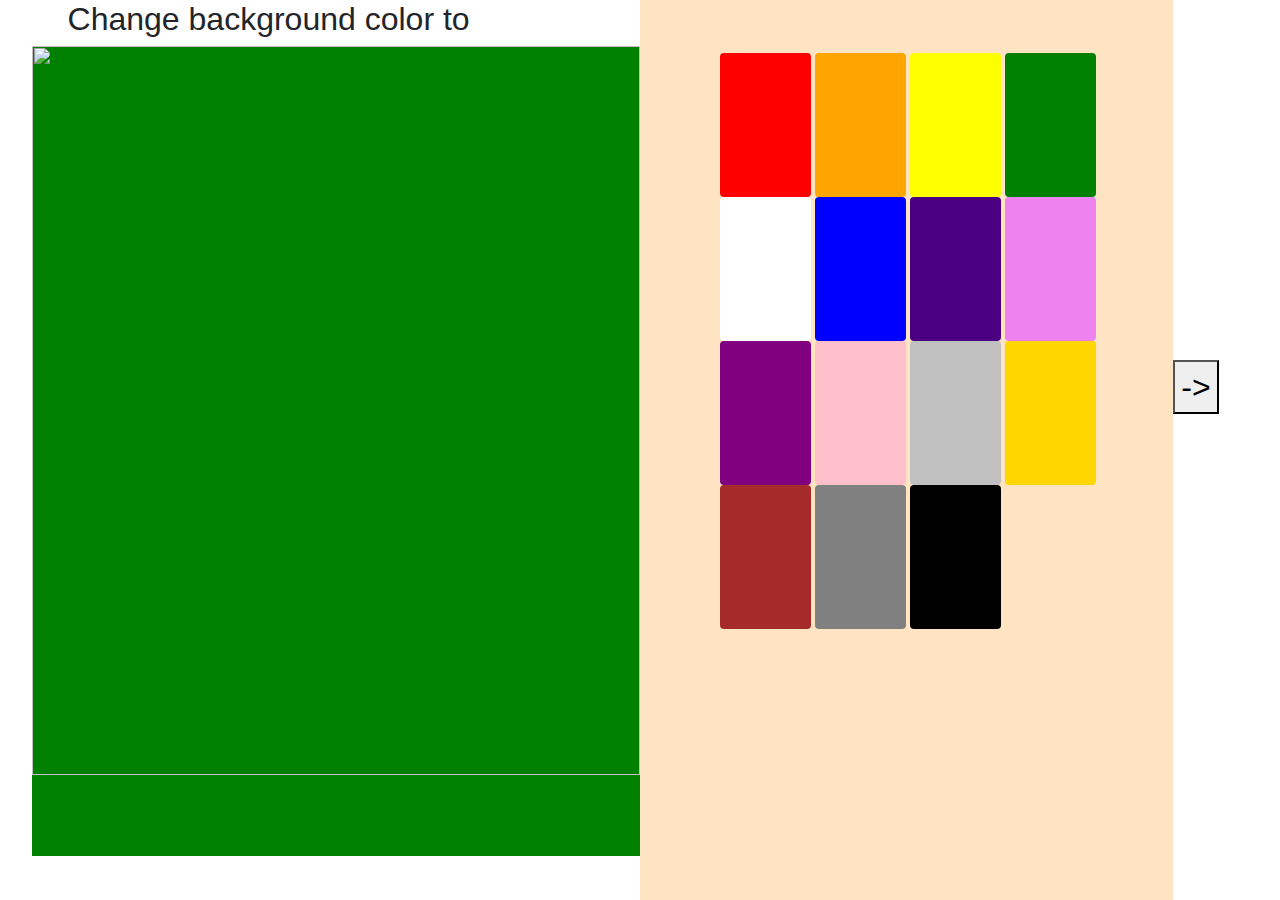
==== index.html @ 16c93b71 "Added button hover effect" ====
<!DOCTYPE html>
<html lang="en">
<head>
    
    <meta charset="UTF-8">
    <meta name="viewport" content="width=device-width, initial-scale=1.0">
    <title>learn colours with fun</title>

    <link rel="stylesheet" href="https://maxcdn.bootstrapcdn.com/bootstrap/4.0.0/css/bootstrap.min.css" integrity="sha384-Gn5384xqQ1aoWXA+058RXPxPg6fy4IWvTNh0E263XmFcJlSAwiGgFAW/dAiS6JXm" crossorigin="anonymous">
    <link href = "index.css" relation = "stylesheet">

    <style>
        .btn{
            height : 17%;
            width : 20%;
            padding : 3%;
        }

        .btn {
            display: inline-block;
            vertical-align: middle;
            transform: translateZ(0);
            box-shadow: 0 0 1px rgba(0, 0, 0, 0);
            backface-visibility: hidden;
            -moz-osx-font-smoothing: grayscale;
            transition-duration: 0.3s;
            transition-property: transform;
        }

        .btn:hover,
        .btn:focus,
        .btn:active {
            transform: scale(1.1);
        }


        .leftside
        {
            padding-left : 5%;
            width : 100%;   
        }

        .rightside
        {
            padding-top : 10%;
            padding-left : 15%;
            background-color: bisque;
        }

        .nextside
        {
            padding-top: 40vh;
        }

        @media screen and (min-width: 768px)
        {
            .leftside, .rightside
            {
                height : 100vh;
            }
        }        
    </style>

    <script src="https://ajax.googleapis.com/ajax/libs/jquery/1.11.3/jquery.min.js"></script>    
    <script type="text/javascript">

        $(document).ready(function(){

            //pick a random image
            $("#next").click(function(){
                var imageNames = ["captainAmerica", "chipAndDale", "donaldDuck", "frozen", "goofy", "iceAge", "lionKing", "mario", "minions", "mowgli",
                                        "nightFury", "penguinsOfMadagascar", "smurf", "snoopy", "spongeBob", "tomAndJerry"];

                var imageName = imageNames[Math.floor(Math.random() * imageNames.length)];
                var imageName = "./images/" + imageName + ".png";
                $("#myImage").attr("src", imageName); 
            })

            //change background color on click of btn class
            $(".btn").click(function(){
                $(".picture").css("background-color", this.id);
            });

            //pick a random colour
            $("#next").click(function(){
                const colours = ["RED", "ORANGE", "YELLOW", "GREEN", "BLUE", "INDIGO", "VIOLET", "PURPLE", "PINK", "SILVER", "GOLD", "BROWN", "GREY", "BLACK", "WHITE"];
                const randomColour = colours[Math.floor(Math.random() * colours.length)];
                $("#randomColour").html(randomColour);
            })

        
        });

    </script>

</head>

<body>

    <div class = "row no-gutters">

        <div class = "col-md-6 no-gutters">
            <div class = "leftside">
                <h2 style="font-size : 2.5vw;">&nbsp;&nbsp;&nbsp; Change background color to <span id = "randomColour" style = "color: brown;"></span> </h2>
                <img id = "myImage" class="picture" src="http://pngimg.com/uploads/mario/mario_PNG53.png" style="background-color:green; height:90%; width:100%">
            </div>
        </div>

        <div class = "col-md-5 no-gutters">
            <div class = "rightside">
                <!--Display colour pallate-->
                <button class = "btn" id = "red" style = "background-color: Red;"> </button>                 
                <button class = "btn" id = "orange" style = "background-color: Orange;"> </button>
                <button class = "btn" id = "yellow" style = "background-color: Yellow;"> </button>
                <button class = "btn" id = "green" style = "background-color: Green;"> </button>
                <button class = "btn" id = "white" style = "background-color: white;"> </button>
                <button class = "btn" id = "blue" style = "background-color: Blue;"> </button>
                <button class = "btn" id = "indigo" style = "background-color: Indigo;"> </button>
                <button class = "btn" id = "violet" style = "background-color: violet;"> </button>
                <button class = "btn" id = "purple" style = "background-color: purple;"> </button>
                <button class = "btn" id = "pink" style = "background-color: pink;"> </button>
                <button class = "btn" id = "silver" style = "background-color: silver;"> </button>
                <button class = "btn" id = "gold" style = "background-color: gold;"> </button>
                <button class = "btn" id = "brown" style = "background-color: brown;"> </button>
                <button class = "btn" id = "grey" style = "background-color: grey;"> </button>
                <button class = "btn" id = "black" style = "background-color: black;"> </button>
            </div>
        </div>

        <div class = "col-md-1 no-gutters">
            <div class = "nextside">
                <button id = "next" style="font-size : 2.5vw;"> -> </button>
            </div> 
        </div>

    <div>
</body>

</html>
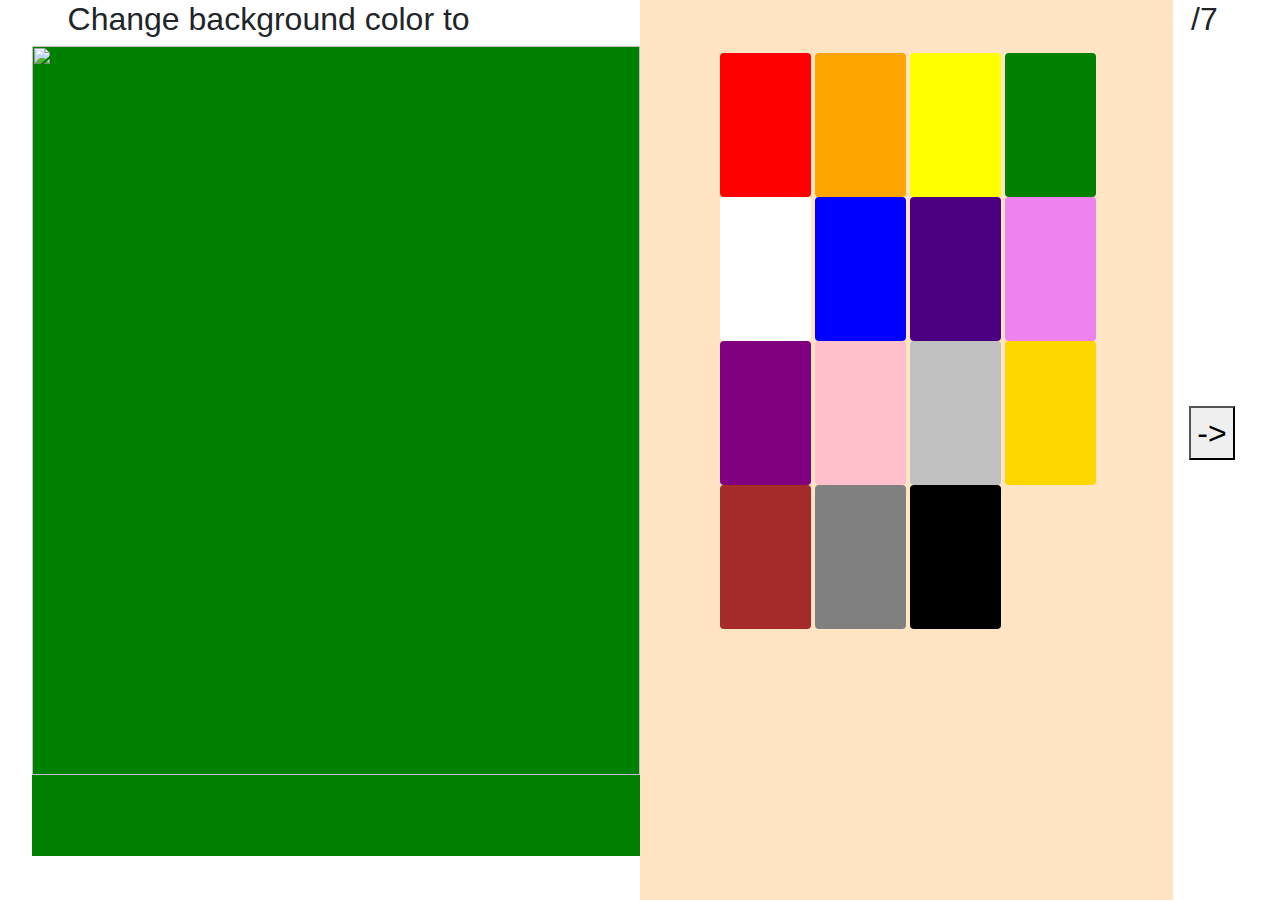
==== commit 37f53bbb: "Added answer checking functionality in scripts" ====
--- a/index.html
+++ b/index.html
@@ -50,6 +50,7 @@
         .nextside
         {
             padding-top: 40vh;
+            padding-left: 15%;
         }
 
         @media screen and (min-width: 768px)
@@ -63,8 +64,72 @@
 
     <script src="https://ajax.googleapis.com/ajax/libs/jquery/1.11.3/jquery.min.js"></script>    
     <script type="text/javascript">
+        
 
         $(document).ready(function(){
+
+            var testId = 0;
+            var correct = 0;
+            var incorrect = 0;
+
+            var correctColor;
+            var selectedColor;
+
+            //pick a random colour
+
+            function checkOutcome()
+            {
+                if (testId != 0)
+                {
+                    if (correctColor === selectedColor)
+                    {
+                        $('#temp3').html("correct previous");
+                        correct = correct + 1;
+                    }
+                    else
+                    {
+                        $('#temp3').html("incorrect previous");
+                        incorrect = incorrect + 1;
+                    }
+                }
+                if(testId == 6)
+                {
+                    $('#next').html("submit");
+                }
+                if (testId == 7)
+                {
+                    alert("testId = " + testId);
+                }
+            }
+
+
+            function nextTestCase(){
+                checkOutcome();
+
+                testId = testId + 1;
+                $('#testId').html(testId);
+
+                //reset correctColor and selectedColor
+                correctColor = null;
+                selectedColor = null;
+
+                const colors = ["RED", "ORANGE", "YELLOW", "GREEN", "BLUE", "INDIGO", "VIOLET", "PURPLE", "PINK", "SILVER", "GOLD", "BROWN", "GREY", "BLACK", "WHITE"];
+                const randomColor = colors[Math.floor(Math.random() * colors.length)];
+                $("#randomColour").html(randomColor);
+            
+                correctColor = randomColor;
+
+            }
+
+
+            $("#next").click(nextTestCase)
+
+            //change background color on click of btn class
+            $(".btn").click(function(){
+                $(".picture").css("background-color", this.id);
+                selectedColor = this.id;
+            });
+
 
             //pick a random image
             $("#next").click(function(){
@@ -76,17 +141,12 @@
                 $("#myImage").attr("src", imageName); 
             })
 
-            //change background color on click of btn class
-            $(".btn").click(function(){
-                $(".picture").css("background-color", this.id);
-            });
-
-            //pick a random colour
-            $("#next").click(function(){
-                const colours = ["RED", "ORANGE", "YELLOW", "GREEN", "BLUE", "INDIGO", "VIOLET", "PURPLE", "PINK", "SILVER", "GOLD", "BROWN", "GREY", "BLACK", "WHITE"];
-                const randomColour = colours[Math.floor(Math.random() * colours.length)];
-                $("#randomColour").html(randomColour);
-            })
+
+
+            //alert if someone tries to refresh
+            window.onbeforeunload = function() {
+                return "Data will be lost if you leave the page, are you sure?";
+            };
 
         
         });
@@ -109,28 +169,33 @@
         <div class = "col-md-5 no-gutters">
             <div class = "rightside">
                 <!--Display colour pallate-->
-                <button class = "btn" id = "red" style = "background-color: Red;"> </button>                 
-                <button class = "btn" id = "orange" style = "background-color: Orange;"> </button>
-                <button class = "btn" id = "yellow" style = "background-color: Yellow;"> </button>
-                <button class = "btn" id = "green" style = "background-color: Green;"> </button>
-                <button class = "btn" id = "white" style = "background-color: white;"> </button>
-                <button class = "btn" id = "blue" style = "background-color: Blue;"> </button>
-                <button class = "btn" id = "indigo" style = "background-color: Indigo;"> </button>
-                <button class = "btn" id = "violet" style = "background-color: violet;"> </button>
-                <button class = "btn" id = "purple" style = "background-color: purple;"> </button>
-                <button class = "btn" id = "pink" style = "background-color: pink;"> </button>
-                <button class = "btn" id = "silver" style = "background-color: silver;"> </button>
-                <button class = "btn" id = "gold" style = "background-color: gold;"> </button>
-                <button class = "btn" id = "brown" style = "background-color: brown;"> </button>
-                <button class = "btn" id = "grey" style = "background-color: grey;"> </button>
-                <button class = "btn" id = "black" style = "background-color: black;"> </button>
+                <button class = "btn" id = "RED" style = "background-color: Red;"> </button>                 
+                <button class = "btn" id = "ORANGE" style = "background-color: Orange;"> </button>
+                <button class = "btn" id = "YELLOW" style = "background-color: Yellow;"> </button>
+                <button class = "btn" id = "GREEN" style = "background-color: Green;"> </button>
+                <button class = "btn" id = "WHITE" style = "background-color: white;"> </button>
+                <button class = "btn" id = "BLUE" style = "background-color: Blue;"> </button>
+                <button class = "btn" id = "INDIGO" style = "background-color: Indigo;"> </button>
+                <button class = "btn" id = "VIOLET" style = "background-color: violet;"> </button>
+                <button class = "btn" id = "PURPLE" style = "background-color: purple;"> </button>
+                <button class = "btn" id = "PINK" style = "background-color: pink;"> </button>
+                <button class = "btn" id = "SILVER" style = "background-color: silver;"> </button>
+                <button class = "btn" id = "GOLD" style = "background-color: gold;"> </button>
+                <button class = "btn" id = "BROWN" style = "background-color: brown;"> </button>
+                <button class = "btn" id = "GREY" style = "background-color: grey;"> </button>
+                <button class = "btn" id = "BLACK" style = "background-color: black;"> </button>
             </div>
         </div>
 
         <div class = "col-md-1 no-gutters">
+            <h2 style="font-size : 2.5vw;">&nbsp;&nbsp;<span id = "testId"></span>/7</h2>
             <div class = "nextside">
                 <button id = "next" style="font-size : 2.5vw;"> -> </button>
             </div> 
+        
+            <p id = "temp1"></p>
+            <p id = "temp2"></p>
+            <p id = "temp3"></p>
         </div>
 
     <div>
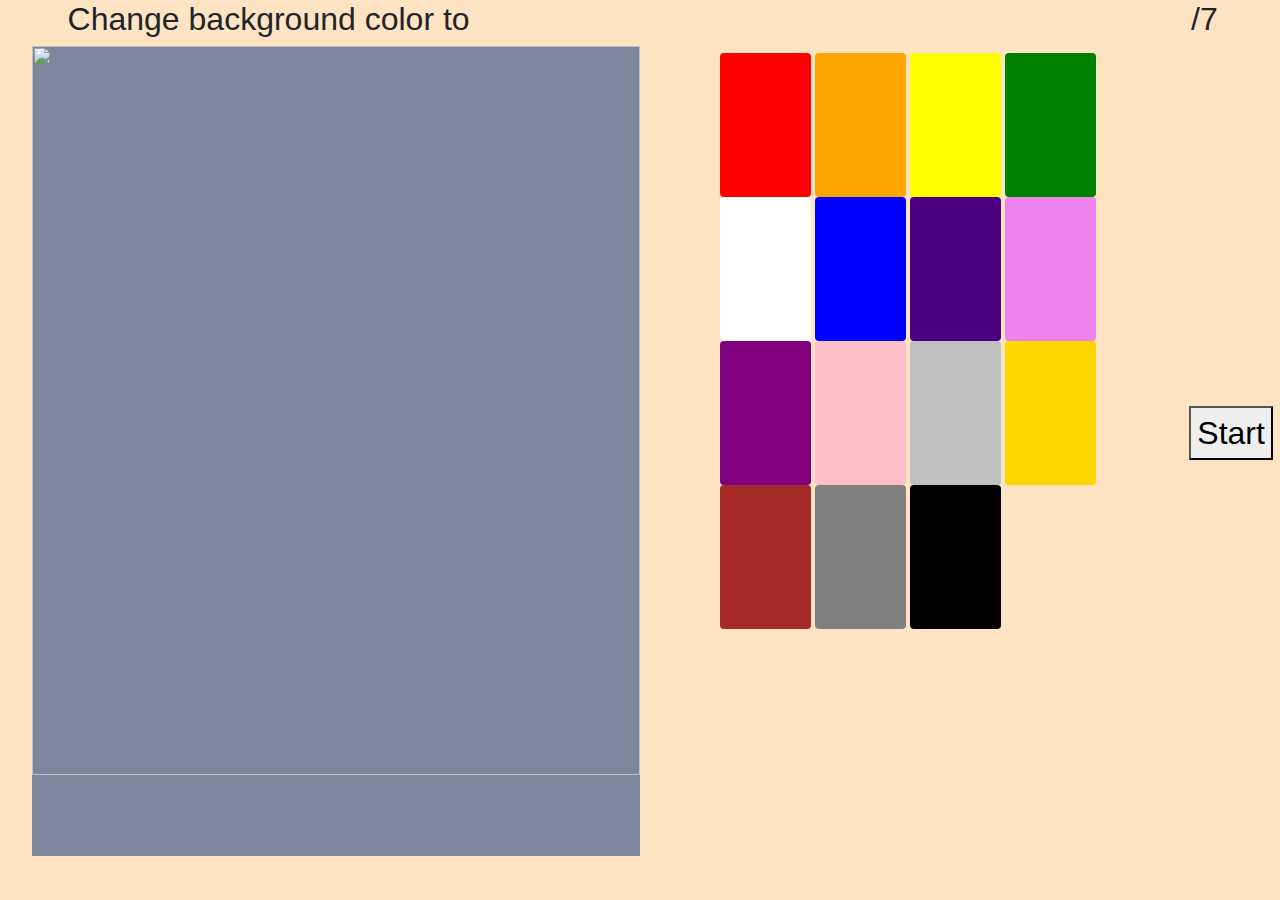
==== commit f28fee13: "js code to send data in params from index.html to result.html" ====
--- a/index.html
+++ b/index.html
@@ -10,6 +10,10 @@
     <link href = "index.css" relation = "stylesheet">
 
     <style>
+        body{
+            background-color: bisque;
+        }
+
         .btn{
             height : 17%;
             width : 20%;
@@ -38,6 +42,7 @@
         {
             padding-left : 5%;
             width : 100%;   
+            background-color: bisque;
         }
 
         .rightside
@@ -79,6 +84,11 @@
 
             function checkOutcome()
             {
+                if(testId == 0)
+                {
+                    $('#next').html("--->");
+                }
+
                 if (testId != 0)
                 {
                     if (correctColor === selectedColor)
@@ -98,7 +108,8 @@
                 }
                 if (testId == 7)
                 {
-                    alert("testId = " + testId);
+                    alert = "hello reached 7 you are about to be redirected"
+                    window.location.href = "result.html?correct=" + encodeURIComponent(correct);
                 }
             }
 
@@ -139,6 +150,7 @@
                 var imageName = imageNames[Math.floor(Math.random() * imageNames.length)];
                 var imageName = "./images/" + imageName + ".png";
                 $("#myImage").attr("src", imageName); 
+                $("#myImage").css("background-color","#7d869c");
             })
 
 
@@ -162,7 +174,7 @@
         <div class = "col-md-6 no-gutters">
             <div class = "leftside">
                 <h2 style="font-size : 2.5vw;">&nbsp;&nbsp;&nbsp; Change background color to <span id = "randomColour" style = "color: brown;"></span> </h2>
-                <img id = "myImage" class="picture" src="http://pngimg.com/uploads/mario/mario_PNG53.png" style="background-color:green; height:90%; width:100%">
+                <img id = "myImage" class="picture" src="http://pngimg.com/uploads/mario/mario_PNG53.png" style="background-color:#7d869c; height:90%; width:100%">
             </div>
         </div>
 
@@ -190,7 +202,7 @@
         <div class = "col-md-1 no-gutters">
             <h2 style="font-size : 2.5vw;">&nbsp;&nbsp;<span id = "testId"></span>/7</h2>
             <div class = "nextside">
-                <button id = "next" style="font-size : 2.5vw;"> -> </button>
+                <button id = "next" style="font-size : 2.5vw;"> Start </button>
             </div> 
         
             <p id = "temp1"></p>
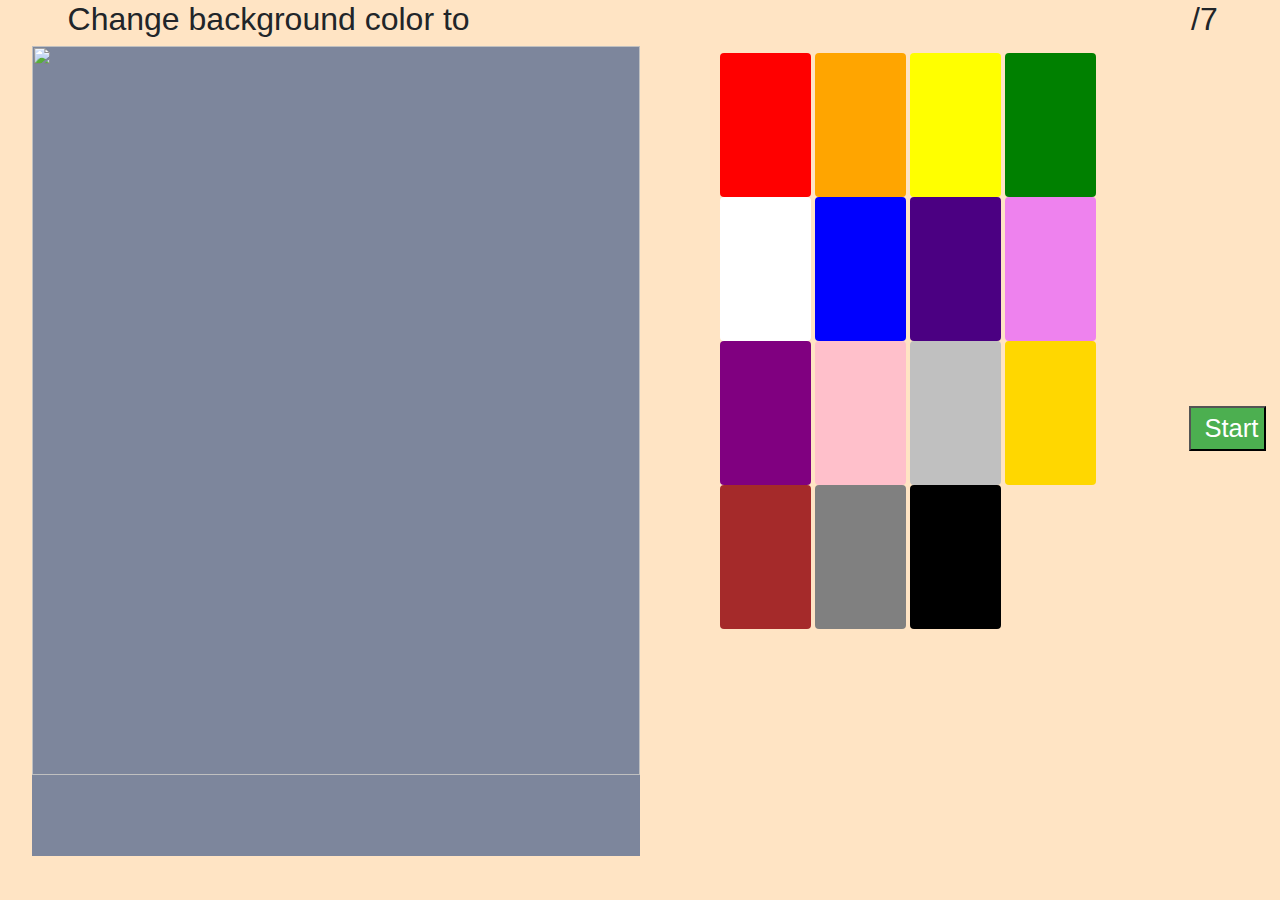
==== commit 5422a881: "js for not showing 8th test case; Keeping button size same for changing text" ====
--- a/index.html
+++ b/index.html
@@ -37,6 +37,15 @@
             transform: scale(1.1);
         }
 
+        #next
+        {
+            background-color: #4CAF50; /* Green */
+            color: white;
+        }
+
+        #next:hover {
+            box-shadow: 0 12px 16px 0 rgba(0,0,0,0.24),0 17px 50px 0 rgba(0,0,0,0.19);
+        }
 
         .leftside
         {
@@ -67,7 +76,7 @@
         }        
     </style>
 
-    <script src="https://ajax.googleapis.com/ajax/libs/jquery/1.11.3/jquery.min.js"></script>    
+    <script src="https://ajax.googleapis.com/ajax/libs/jquery/1.11.3/jquery.min.js"></script>   
     <script type="text/javascript">
         
 
@@ -80,13 +89,23 @@
             var correctColor;
             var selectedColor;
 
-            //pick a random colour
+            //pick a random image
+            function pickRandomImage(){
+                var imageNames = ["captainAmerica", "chipAndDale", "donaldDuck", "frozen", "goofy", "iceAge", "lionKing", "mario", "minions", "mowgli",
+                                        "nightFury", "penguinsOfMadagascar", "smurf", "snoopy", "spongeBob", "tomAndJerry"];
+
+                var imageName = imageNames[Math.floor(Math.random() * imageNames.length)];
+                var imageName = "./images/" + imageName + ".png";
+                $("#myImage").attr("src", imageName); 
+                $("#myImage").css("background-color","#7d869c");
+            }
+
 
             function checkOutcome()
-            {
+            {                
                 if(testId == 0)
                 {
-                    $('#next').html("--->");
+                    $('#next').html("---->");
                 }
 
                 if (testId != 0)
@@ -104,32 +123,38 @@
                 }
                 if(testId == 6)
                 {
-                    $('#next').html("submit");
-                }
-                if (testId == 7)
-                {
-                    alert = "hello reached 7 you are about to be redirected"
-                    window.location.href = "result.html?correct=" + encodeURIComponent(correct);
+                    $('#next').html("Score");
                 }
             }
 
 
             function nextTestCase(){
                 checkOutcome();
-
                 testId = testId + 1;
-                $('#testId').html(testId);
-
-                //reset correctColor and selectedColor
-                correctColor = null;
-                selectedColor = null;
-
-                const colors = ["RED", "ORANGE", "YELLOW", "GREEN", "BLUE", "INDIGO", "VIOLET", "PURPLE", "PINK", "SILVER", "GOLD", "BROWN", "GREY", "BLACK", "WHITE"];
-                const randomColor = colors[Math.floor(Math.random() * colors.length)];
-                $("#randomColour").html(randomColor);
-            
-                correctColor = randomColor;
-
+                
+                //change image
+                pickRandomImage();
+
+                //before the result window is shown, the 8th test case appears and we don't want that
+                //so adding a litte delay
+                if (testId == 8)
+                {
+                    window.location.href = "result.html?correct=" + encodeURIComponent(correct);
+                }
+                else
+                {
+                    $('#testId').html(testId);
+
+                    //reset correctColor and selectedColor
+                    correctColor = null;
+                    selectedColor = null;
+
+                    const colors = ["RED", "ORANGE", "YELLOW", "GREEN", "BLUE", "INDIGO", "VIOLET", "PURPLE", "PINK", "SILVER", "GOLD", "BROWN", "GREY", "BLACK", "WHITE"];
+                    const randomColor = colors[Math.floor(Math.random() * colors.length)];
+                    $("#randomColour").html(randomColor);
+                
+                    correctColor = randomColor;
+                }
             }
 
 
@@ -142,24 +167,13 @@
             });
 
 
-            //pick a random image
-            $("#next").click(function(){
-                var imageNames = ["captainAmerica", "chipAndDale", "donaldDuck", "frozen", "goofy", "iceAge", "lionKing", "mario", "minions", "mowgli",
-                                        "nightFury", "penguinsOfMadagascar", "smurf", "snoopy", "spongeBob", "tomAndJerry"];
-
-                var imageName = imageNames[Math.floor(Math.random() * imageNames.length)];
-                var imageName = "./images/" + imageName + ".png";
-                $("#myImage").attr("src", imageName); 
-                $("#myImage").css("background-color","#7d869c");
-            })
-
-
-
             //alert if someone tries to refresh
-            window.onbeforeunload = function() {
-                return "Data will be lost if you leave the page, are you sure?";
-            };
-
+            $(document.body).on("keydown", this, function (event) {
+                if (event.keyCode == 116) {
+                alert("All your progress will be lost. Are you sure you want to refresh.");
+            }
+
+});
         
         });
 
@@ -202,12 +216,8 @@
         <div class = "col-md-1 no-gutters">
             <h2 style="font-size : 2.5vw;">&nbsp;&nbsp;<span id = "testId"></span>/7</h2>
             <div class = "nextside">
-                <button id = "next" style="font-size : 2.5vw;"> Start </button>
+                <button id = "next" style="font-size : 2vw;"> &nbsp;Start </button>
             </div> 
-        
-            <p id = "temp1"></p>
-            <p id = "temp2"></p>
-            <p id = "temp3"></p>
         </div>
 
     <div>
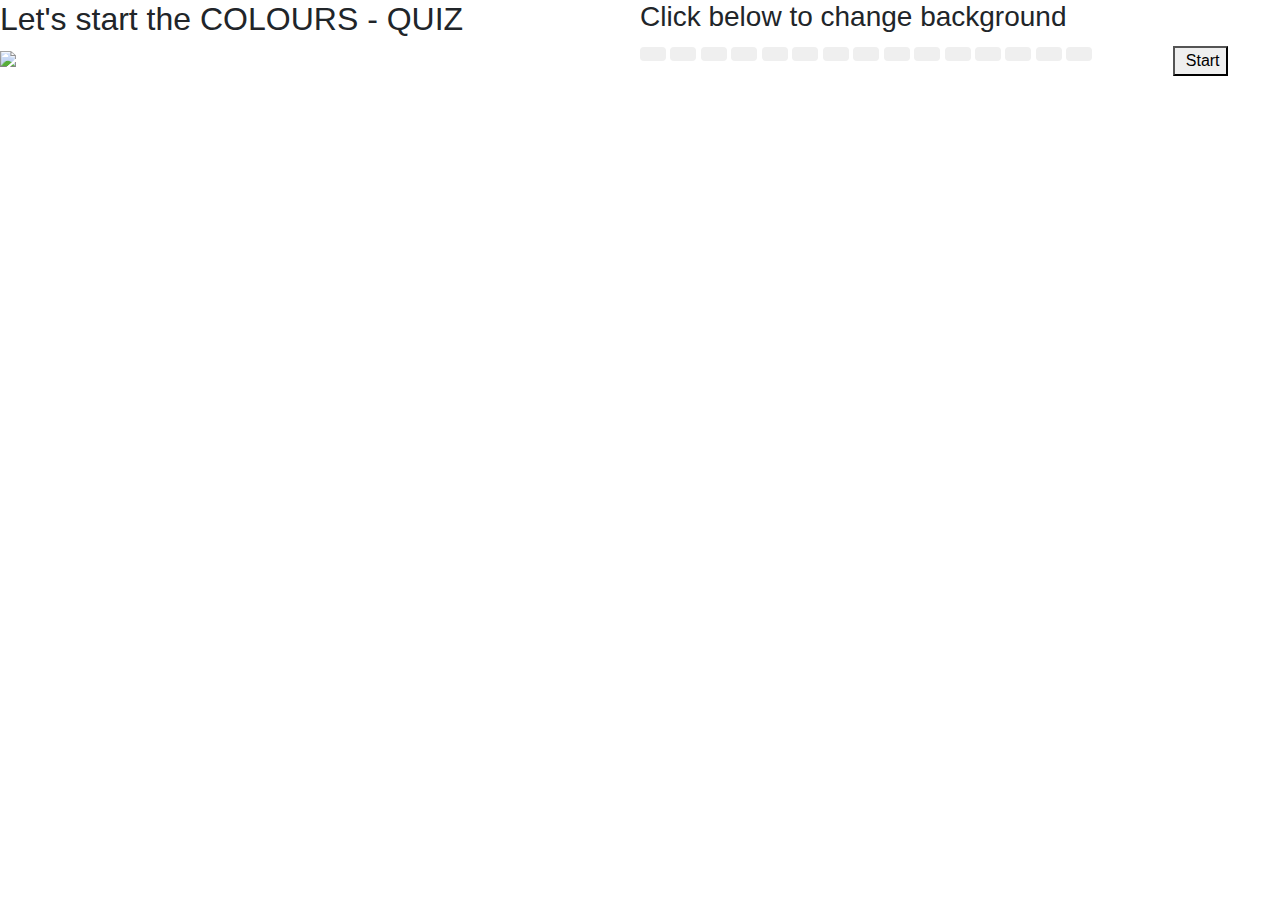
==== commit 323d9525: "improved frontend; moved internal css and js to external files" ====
--- a/index.html
+++ b/index.html
@@ -1,226 +1,60 @@
 <!DOCTYPE html>
 <html lang="en">
 <head>
-    
     <meta charset="UTF-8">
     <meta name="viewport" content="width=device-width, initial-scale=1.0">
     <title>learn colours with fun</title>
 
     <link rel="stylesheet" href="https://maxcdn.bootstrapcdn.com/bootstrap/4.0.0/css/bootstrap.min.css" integrity="sha384-Gn5384xqQ1aoWXA+058RXPxPg6fy4IWvTNh0E263XmFcJlSAwiGgFAW/dAiS6JXm" crossorigin="anonymous">
-    <link href = "index.css" relation = "stylesheet">
-
-    <style>
-        body{
-            background-color: bisque;
-        }
-
-        .btn{
-            height : 17%;
-            width : 20%;
-            padding : 3%;
-        }
-
-        .btn {
-            display: inline-block;
-            vertical-align: middle;
-            transform: translateZ(0);
-            box-shadow: 0 0 1px rgba(0, 0, 0, 0);
-            backface-visibility: hidden;
-            -moz-osx-font-smoothing: grayscale;
-            transition-duration: 0.3s;
-            transition-property: transform;
-        }
-
-        .btn:hover,
-        .btn:focus,
-        .btn:active {
-            transform: scale(1.1);
-        }
-
-        #next
-        {
-            background-color: #4CAF50; /* Green */
-            color: white;
-        }
-
-        #next:hover {
-            box-shadow: 0 12px 16px 0 rgba(0,0,0,0.24),0 17px 50px 0 rgba(0,0,0,0.19);
-        }
-
-        .leftside
-        {
-            padding-left : 5%;
-            width : 100%;   
-            background-color: bisque;
-        }
-
-        .rightside
-        {
-            padding-top : 10%;
-            padding-left : 15%;
-            background-color: bisque;
-        }
-
-        .nextside
-        {
-            padding-top: 40vh;
-            padding-left: 15%;
-        }
-
-        @media screen and (min-width: 768px)
-        {
-            .leftside, .rightside
-            {
-                height : 100vh;
-            }
-        }        
-    </style>
-
-    <script src="https://ajax.googleapis.com/ajax/libs/jquery/1.11.3/jquery.min.js"></script>   
-    <script type="text/javascript">
+    <link rel= "stylesheet" type= "text/css" href= "./public/styles/index.css">
         
-
-        $(document).ready(function(){
-
-            var testId = 0;
-            var correct = 0;
-            var incorrect = 0;
-
-            var correctColor;
-            var selectedColor;
-
-            //pick a random image
-            function pickRandomImage(){
-                var imageNames = ["captainAmerica", "chipAndDale", "donaldDuck", "frozen", "goofy", "iceAge", "lionKing", "mario", "minions", "mowgli",
-                                        "nightFury", "penguinsOfMadagascar", "smurf", "snoopy", "spongeBob", "tomAndJerry"];
-
-                var imageName = imageNames[Math.floor(Math.random() * imageNames.length)];
-                var imageName = "./images/" + imageName + ".png";
-                $("#myImage").attr("src", imageName); 
-                $("#myImage").css("background-color","#7d869c");
-            }
-
-
-            function checkOutcome()
-            {                
-                if(testId == 0)
-                {
-                    $('#next').html("---->");
-                }
-
-                if (testId != 0)
-                {
-                    if (correctColor === selectedColor)
-                    {
-                        $('#temp3').html("correct previous");
-                        correct = correct + 1;
-                    }
-                    else
-                    {
-                        $('#temp3').html("incorrect previous");
-                        incorrect = incorrect + 1;
-                    }
-                }
-                if(testId == 6)
-                {
-                    $('#next').html("Score");
-                }
-            }
-
-
-            function nextTestCase(){
-                checkOutcome();
-                testId = testId + 1;
-                
-                //change image
-                pickRandomImage();
-
-                //before the result window is shown, the 8th test case appears and we don't want that
-                //so adding a litte delay
-                if (testId == 8)
-                {
-                    window.location.href = "result.html?correct=" + encodeURIComponent(correct);
-                }
-                else
-                {
-                    $('#testId').html(testId);
-
-                    //reset correctColor and selectedColor
-                    correctColor = null;
-                    selectedColor = null;
-
-                    const colors = ["RED", "ORANGE", "YELLOW", "GREEN", "BLUE", "INDIGO", "VIOLET", "PURPLE", "PINK", "SILVER", "GOLD", "BROWN", "GREY", "BLACK", "WHITE"];
-                    const randomColor = colors[Math.floor(Math.random() * colors.length)];
-                    $("#randomColour").html(randomColor);
-                
-                    correctColor = randomColor;
-                }
-            }
-
-
-            $("#next").click(nextTestCase)
-
-            //change background color on click of btn class
-            $(".btn").click(function(){
-                $(".picture").css("background-color", this.id);
-                selectedColor = this.id;
-            });
-
-
-            //alert if someone tries to refresh
-            $(document.body).on("keydown", this, function (event) {
-                if (event.keyCode == 116) {
-                alert("All your progress will be lost. Are you sure you want to refresh.");
-            }
-
-});
-        
-        });
-
-    </script>
-
+    <script src="https://ajax.googleapis.com/ajax/libs/jquery/1.11.3/jquery.min.js"></script>
+    <script src="./index.js"></script>
 </head>
 
 <body>
-
+    <!--no-gutters to remove padding from rows and cols-->
     <div class = "row no-gutters">
 
         <div class = "col-md-6 no-gutters">
             <div class = "leftside">
-                <h2 style="font-size : 2.5vw;">&nbsp;&nbsp;&nbsp; Change background color to <span id = "randomColour" style = "color: brown;"></span> </h2>
-                <img id = "myImage" class="picture" src="http://pngimg.com/uploads/mario/mario_PNG53.png" style="background-color:#7d869c; height:90%; width:100%">
+                <h2><span id = "message">Let's start the </span><span id = "randomColour">COLOURS - QUIZ</span> </h2>
+                <img id = "myImage" class="picture" src="http://pngimg.com/uploads/mario/mario_PNG53.png">
             </div>
         </div>
 
         <div class = "col-md-5 no-gutters">
             <div class = "rightside">
+
+                <h3>Click below to change background</h3>
                 <!--Display colour pallate-->
-                <button class = "btn" id = "RED" style = "background-color: Red;"> </button>                 
-                <button class = "btn" id = "ORANGE" style = "background-color: Orange;"> </button>
-                <button class = "btn" id = "YELLOW" style = "background-color: Yellow;"> </button>
-                <button class = "btn" id = "GREEN" style = "background-color: Green;"> </button>
-                <button class = "btn" id = "WHITE" style = "background-color: white;"> </button>
-                <button class = "btn" id = "BLUE" style = "background-color: Blue;"> </button>
-                <button class = "btn" id = "INDIGO" style = "background-color: Indigo;"> </button>
-                <button class = "btn" id = "VIOLET" style = "background-color: violet;"> </button>
-                <button class = "btn" id = "PURPLE" style = "background-color: purple;"> </button>
-                <button class = "btn" id = "PINK" style = "background-color: pink;"> </button>
-                <button class = "btn" id = "SILVER" style = "background-color: silver;"> </button>
-                <button class = "btn" id = "GOLD" style = "background-color: gold;"> </button>
-                <button class = "btn" id = "BROWN" style = "background-color: brown;"> </button>
-                <button class = "btn" id = "GREY" style = "background-color: grey;"> </button>
-                <button class = "btn" id = "BLACK" style = "background-color: black;"> </button>
+                <button class = "btn" id = "RED"></button>                 
+                <button class = "btn" id = "ORANGE"></button>
+                <button class = "btn" id = "YELLOW"></button>
+                <button class = "btn" id = "GREEN"></button>
+                <button class = "btn" id = "WHITE"></button>
+                <button class = "btn" id = "BLUE"></button>
+                <button class = "btn" id = "INDIGO"></button>
+                <button class = "btn" id = "VIOLET"></button>
+                <button class = "btn" id = "PURPLE"></button>
+                <button class = "btn" id = "PINK"></button>
+                <button class = "btn" id = "SILVER"></button>
+                <button class = "btn" id = "GOLD"></button>
+                <button class = "btn" id = "BROWN"></button>
+                <button class = "btn" id = "GREY"></button>
+                <button class = "btn" id = "BLACK"></button>
             </div>
         </div>
 
         <div class = "col-md-1 no-gutters">
-            <h2 style="font-size : 2.5vw;">&nbsp;&nbsp;<span id = "testId"></span>/7</h2>
+            <h2>&nbsp;&nbsp;<span id = "testId"></span></h2>
             <div class = "nextside">
-                <button id = "next" style="font-size : 2vw;"> &nbsp;Start </button>
+                <button id = "next"> &nbsp;Start </button>
             </div> 
         </div>
 
     <div>
+
 </body>
 
 </html>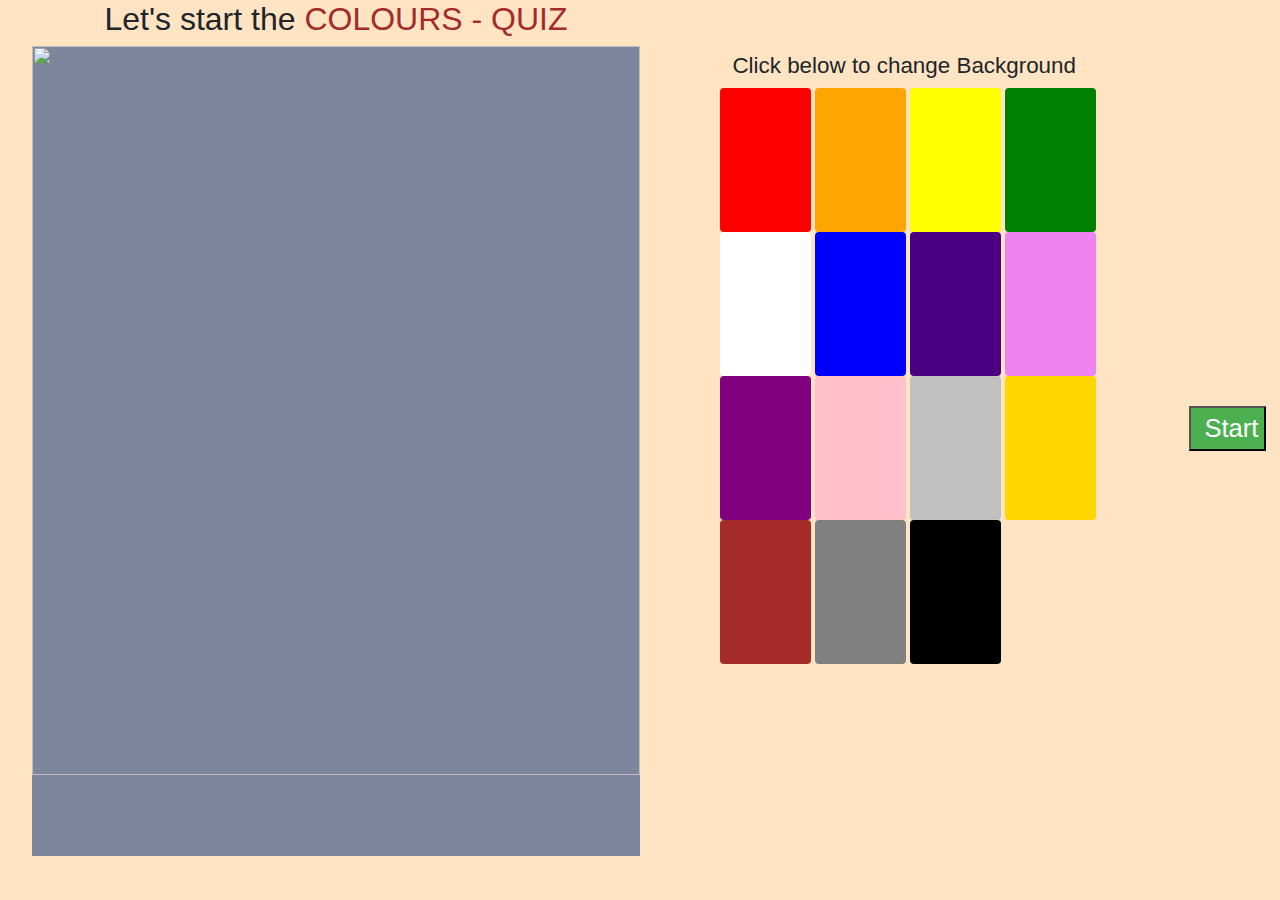
==== commit 0c7a3d7b: "Changed heading; minor change;" ====
--- a/index.html
+++ b/index.html
@@ -26,7 +26,7 @@
         <div class = "col-md-5 no-gutters">
             <div class = "rightside">
 
-                <h3>Click below to change background</h3>
+                <h3>&nbsp;&nbsp;Click below to change Background</h3>
                 <!--Display colour pallate-->
                 <button class = "btn" id = "RED"></button>                 
                 <button class = "btn" id = "ORANGE"></button>
--- a/public/styles/index.css
+++ b/public/styles/index.css
@@ -0,0 +1,141 @@
+body {
+    background-color: bisque;
+}
+
+.leftside {
+    padding-left : 5%;
+    width : 100%;   
+    background-color: bisque;
+    text-align : center;
+}
+
+.rightside {
+    padding-top : 10%;
+    padding-left : 15%;
+    background-color: bisque;
+}
+
+.nextside {
+    padding-top: 40vh;
+    padding-left: 15%;
+}
+
+.btn {
+    height : 17%;
+    width : 20%;
+    padding : 3%;
+}
+
+.btn {
+    display: inline-block;
+    vertical-align: middle;
+    transform: translateZ(0);
+    box-shadow: 0 0 1px rgba(0, 0, 0, 0);
+    backface-visibility: hidden;
+    -moz-osx-font-smoothing: grayscale;
+    transition-duration: 0.3s;
+    transition-property: transform;
+}
+
+.btn:hover,
+.btn:focus,
+.btn:active {
+    transform: scale(1.1);
+}
+
+#next {
+    background-color: #4CAF50; /* Green */
+    color: white;
+    font-size : 2vw;
+}
+
+#next:hover {
+    box-shadow: 0 12px 16px 0 rgba(0,0,0,0.24),0 17px 50px 0 rgba(0,0,0,0.19);
+}
+
+h2 {
+    font-size : 2.5vw;
+}
+
+h3 {
+    font-size : 1.75vw;
+}
+
+#randomColour {
+    color: brown;
+}
+
+.picture
+{
+    background-color:#7d869c; 
+    height:90%; 
+    width:100%;
+}
+
+#RED {
+    background-color: red;
+}
+
+#ORANGE {
+    background-color: orange;
+}
+
+#YELLOW {
+    background-color: yellow;
+}
+
+#GREEN {
+    background-color: green;
+}
+
+#WHITE {
+    background-color: white;
+}
+
+#BLUE {
+    background-color: blue;
+}
+
+#INDIGO {
+    background-color: indigo;
+}
+
+#VIOLET {
+    background-color: violet;
+}
+
+#PURPLE {
+    background-color: purple;
+}
+
+#PINK {
+    background-color: pink;
+}
+
+#SILVER {
+    background-color: silver;
+}
+
+#GOLD {
+    background-color: gold;
+}
+
+#BROWN {
+    background-color: brown;
+}
+
+#GREY {
+    background-color: grey;
+}
+
+#BLACK {
+    background-color: black;
+}
+
+@media screen and (min-width: 768px)
+{
+    .leftside, .rightside
+    {
+        height : 100vh;
+    }
+}        